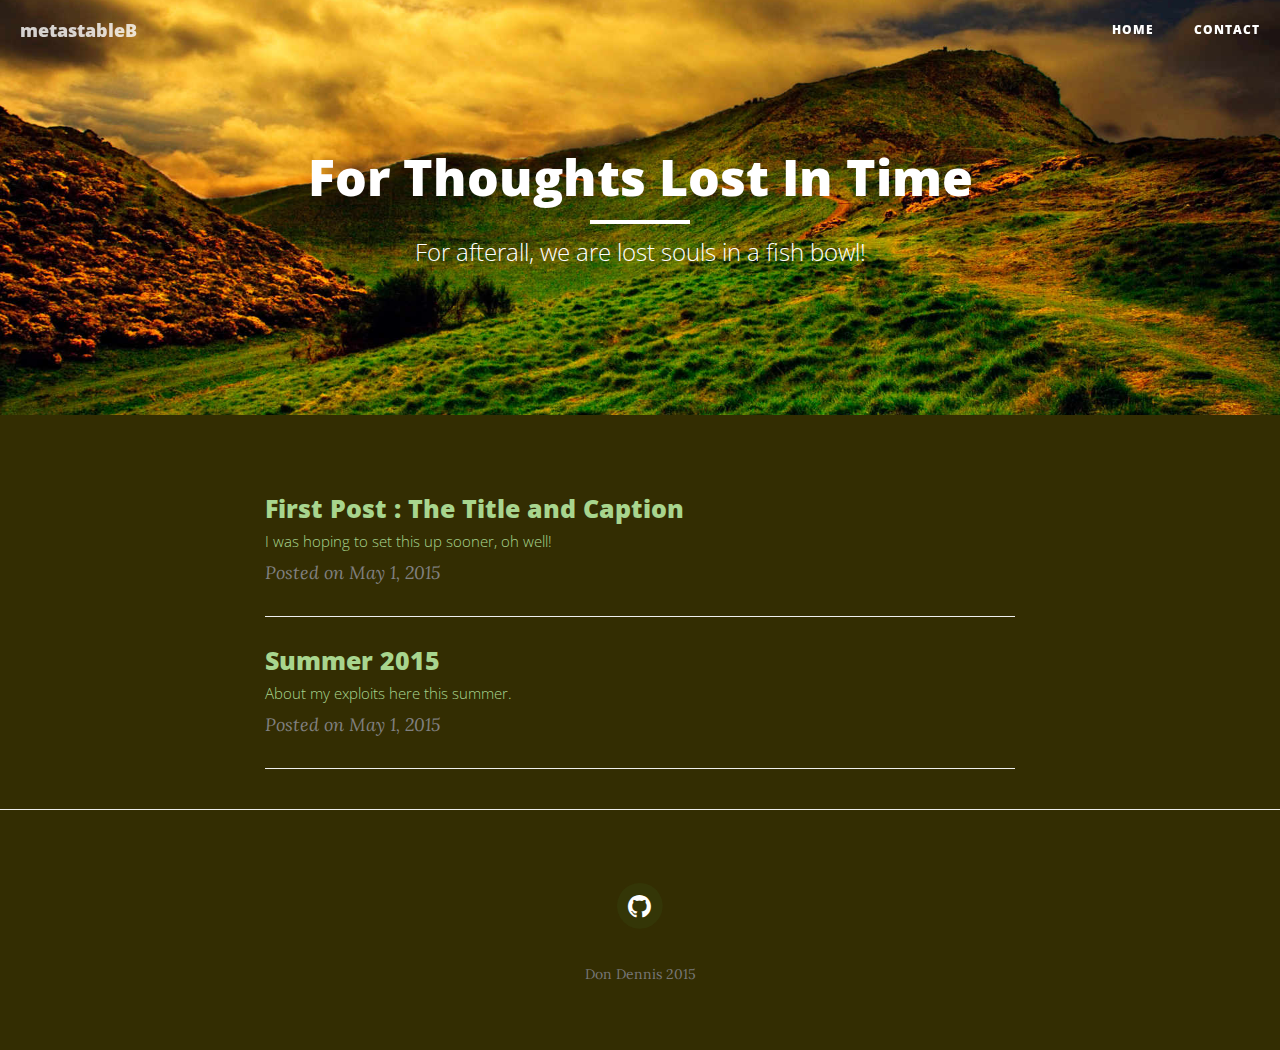
==== blog/index.html @ 01f56fd7 "Initial commit, has everything till the first page of standalone hadoop" ====
<!DOCTYPE html>
<html lang="en">

<head>

    <meta charset="utf-8">
    <meta http-equiv="X-UA-Compatible" content="IE=edge">
    <meta name="viewport" content="width=device-width, initial-scale=1">
    <meta name="description" content="">
    <meta name="author" content="">

    <title>Blog</title>

    <!-- Bootstrap Core CSS -->
    <link href="css/bootstrap.min.css" rel="stylesheet">

    <!-- Custom CSS -->
    <link href="css/clean-blog.min.css" rel="stylesheet">

    <!-- Custom Fonts -->
    <link href="http://maxcdn.bootstrapcdn.com/font-awesome/4.1.0/css/font-awesome.min.css" rel="stylesheet" type="text/css">
    <link href='http://fonts.googleapis.com/css?family=Lora:400,700,400italic,700italic' rel='stylesheet' type='text/css'>
    <link href='http://fonts.googleapis.com/css?family=Open+Sans:300italic,400italic,600italic,700italic,800italic,400,300,600,700,800' rel='stylesheet' type='text/css'>

    <!-- HTML5 Shim and Respond.js IE8 support of HTML5 elements and media queries -->
    <!-- WARNING: Respond.js doesn't work if you view the page via file:// -->
    <!--[if lt IE 9]>
        <script src="https://oss.maxcdn.com/libs/html5shiv/3.7.0/html5shiv.js"></script>
        <script src="https://oss.maxcdn.com/libs/respond.js/1.4.2/respond.min.js"></script>
    <![endif]-->

</head>

<body>

    <!-- Navigation -->
    <nav class="navbar navbar-default navbar-custom navbar-fixed-top">
        <div class="container-fluid">
            <!-- Brand and toggle get grouped for better mobile display -->
            <div class="navbar-header page-scroll">
                <button type="button" class="navbar-toggle" data-toggle="collapse" data-target="#bs-example-navbar-collapse-1">
                    <span class="sr-only">Toggle navigation</span>
                    <span class="icon-bar"></span>
                    <span class="icon-bar"></span>
                    <span class="icon-bar"></span>
                </button>
                <a class="navbar-brand" href="index.html">metastableB</a>
            </div>

            <!-- Collect the nav links, forms, and other content for toggling -->
            <div class="collapse navbar-collapse" id="bs-example-navbar-collapse-1">
                <ul class="nav navbar-nav navbar-right">
                    <li>
                        <a href="../index.php">Home</a>
                    </li>
<!--       <li>
                        <a href="about.html">About</a>
                    </li>
                    <li>
                        <a href="post.html">Sample Post</a>
                    </li>
-->
                    <li>
                        <a href="contact.html">Contact</a>
                    </li>
                </ul>
            </div>
            <!-- /.navbar-collapse -->
        </div>
        <!-- /.container -->
    </nav>

    <!-- Page Header -->
    <!-- Set your background image for this header on the line below. -->
    <header class="intro-header" style="background-image: url('img/home-bg.jpg')">
        <div class="container">
            <div class="row">
                <div class="col-lg-8 col-lg-offset-2 col-md-10 col-md-offset-1">
                    <div class="site-heading">
                        <h1>For Thoughts Lost In Time</h1>
                        <hr class="small">
                        <span class="subheading">For afterall, we are lost souls in a fish bowl!</span>
                    </div>
                </div>
            </div>
        </div>
    </header>

    <!-- Main Content -->
    <div class="container">
        <div class="row">
            <div class="col-lg-8 col-lg-offset-2 col-md-10 col-md-offset-1">
                <div class="post-preview">
                    <a href="FirstPost.html">
                        <h2 class="post-title">
                            First Post : The Title and Caption
                        </h2>
                        <h3 class="post-subtitle">
                            I was hoping to set this up sooner, oh well!
                        </h3>
                    </a>
                    <p class="post-meta">Posted on May 1, 2015</p>
                </div>
                <hr>
             
                <div class="post-preview">
                    <a href="html/summer2015">
                        <h2 class="post-title">
                            Summer 2015 
                        </h2>
                        <h3 class="post-subtitle">
                            About my exploits here this summer.
                        </h3>
                    </a>
                    <p class="post-meta">Posted on May 1, 2015</p>
                </div>
                <hr>
<!--       
                <div class="post-preview">
                    <a href="post.html">
                        <h2 class="post-title">
                            Science has not yet mastered prophecy
                        </h2>
                        <h3 class="post-subtitle">
                            We predict too much for the next year and yet far too little for the next ten.
                        </h3>
                    </a>
                    <p class="post-meta">Posted by <a href="#">Start Bootstrap</a> on August 24, 2014</p>
                </div>
                <hr>
                <div class="post-preview">
                    <a href="post.html">
                        <h2 class="post-title">
                            Failure is not an option
                        </h2>
                        <h3 class="post-subtitle">
                            Many say exploration is part of our destiny, but it’s actually our duty to future generations.
                        </h3>
                    </a>
                    <p class="post-meta">Posted by <a href="#">Start Bootstrap</a> on July 8, 2014</p>
                </div>
                <hr>
-->                
                <!-- Pager -->
                <ul class="pager">
<!--
                    <li class="next">
                        <a href="#">Older Posts &rarr;</a>
                    </li>
-->
                </ul>
            </div>
        </div>
    </div>

    <hr>

    <!-- Footer -->
    <footer>
        <div class="container">
            <div class="row">
                <div class="col-lg-8 col-lg-offset-2 col-md-10 col-md-offset-1">
                    <ul class="list-inline text-center">
<!--                        <li>
                            <a href="http://www.facebook.com">
                                <span class="fa-stack fa-lg">
                                    <i class="fa fa-circle fa-stack-2x"></i>
                                    <i class="fa fa-twitter fa-stack-1x fa-inverse"></i>
                                </span>
                            </a>
                        </li>
                        <li>
                            <a href="http://www.facebook.com">
                                <span class="fa-stack fa-lg">
                                    <i class="fa fa-circle fa-stack-2x"></i>
                                    <i class="fa fa-facebook fa-stack-1x fa-inverse"></i>
                                </span>
                            </a>
-->                       </li>
                        <li>
                            <a href="https://github.com/metastableB">
                                <span class="fa-stack fa-lg">
                                    <i class="fa fa-circle fa-stack-2x"></i>
                                    <i class="fa fa-github fa-stack-1x fa-inverse"></i>
                                </span>
                            </a>
                        </li>
                    </ul>
                    <p class="copyright text-muted">Don Dennis 2015</p>
                </div>
            </div>
        </div>
    </footer>

    <!-- jQuery -->
    <script src="js/jquery.js"></script>

    <!-- Bootstrap Core JavaScript -->
    <script src="js/bootstrap.min.js"></script>

    <!-- Custom Theme JavaScript -->
    <script src="js/clean-blog.min.js"></script>

</body>

</html>
---- blog/css/clean-blog.min.css ----
/*!
 * Clean Blog v1.0.0 (http://startbootstrap.com)
 * Copyright 2014 Start Bootstrap
 * Licensed under Apache 2.0 (https://github.com/IronSummitMedia/startbootstrap/blob/gh-pages/LICENSE)
 */

body{font-family:Lora,'Times New Roman',serif;font-size:20px;color: #E3F7D7;}p{line-height:1.5;margin:30px 0}p a{text-decoration:underline}h1,h2,h3,h4,h5,h6{font-family:'Open Sans','Helvetica Neue',Helvetica,Arial,sans-serif;font-weight:800}a{color: rgba(75, 228, 112, 0.05);}a:hover,a:focus{color:#0085a1}a img:hover,a img:focus{cursor:zoom-in}blockquote{color:gray;font-style:italic}hr.small{max-width:100px;margin:15px auto;border-width:4px;border-color:#fff}.navbar-custom{position:absolute;top:0;left:0;width:100%;z-index:3;font-family:'Open Sans','Helvetica Neue',Helvetica,Arial,sans-serif}.navbar-custom .navbar-brand{font-weight:800}.navbar-custom .nav li a{text-transform:uppercase;font-size:12px;font-weight:800;letter-spacing:1px}@media only screen and (min-width:768px){.navbar-custom{background:0 0;border-bottom:1px solid transparent}.navbar-custom .navbar-brand{color:#fff;padding:20px}.navbar-custom .navbar-brand:hover,.navbar-custom .navbar-brand:focus{color:rgba(255,255,255,.8)}.navbar-custom .nav li a{color:#fff;padding:20px}.navbar-custom .nav li a:hover,.navbar-custom .nav li a:focus{color:rgba(255,255,255,.8)}}@media only screen and (min-width:1170px){.navbar-custom{-webkit-transition:background-color .3s;-moz-transition:background-color .3s;transition:background-color .3s;-webkit-transform:translate3d(0,0,0);-moz-transform:translate3d(0,0,0);-ms-transform:translate3d(0,0,0);-o-transform:translate3d(0,0,0);transform:translate3d(0,0,0);-webkit-backface-visibility:hidden;backface-visibility:hidden}.navbar-custom.is-fixed{position:fixed;top:-61px;background-color:rgba(255,255,255,.9);border-bottom:1px solid #f2f2f2;-webkit-transition:-webkit-transform .3s;-moz-transition:-moz-transform .3s;transition:transform .3s}.navbar-custom.is-fixed .navbar-brand{color:#404040}.navbar-custom.is-fixed .navbar-brand:hover,.navbar-custom.is-fixed .navbar-brand:focus{color:#0085a1}.navbar-custom.is-fixed .nav li a{color:#404040}.navbar-custom.is-fixed .nav li a:hover,.navbar-custom.is-fixed .nav li a:focus{color:#0085a1}.navbar-custom.is-visible{-webkit-transform:translate3d(0,100%,0);-moz-transform:translate3d(0,100%,0);-ms-transform:translate3d(0,100%,0);-o-transform:translate3d(0,100%,0);transform:translate3d(0,100%,0)}}.intro-header{background-color:gray;background:no-repeat center center;background-attachment:scroll;-webkit-background-size:cover;-moz-background-size:cover;background-size:cover;-o-background-size:cover;margin-bottom:50px}.intro-header .site-heading,.intro-header .post-heading,.intro-header .page-heading{padding:100px 0 50px;color:#fff}@media only screen and (min-width:768px){.intro-header .site-heading,.intro-header .post-heading,.intro-header .page-heading{padding:150px 0}}.intro-header .site-heading,.intro-header .page-heading{text-align:center}.intro-header .site-heading h1,.intro-header .page-heading h1{margin-top:0;font-size:50px}.intro-header .site-heading .subheading,.intro-header .page-heading .subheading{font-size:24px;line-height:1.1;display:block;font-family:'Open Sans','Helvetica Neue',Helvetica,Arial,sans-serif;font-weight:300;margin:10px 0 0}@media only screen and (min-width:768px){.intro-header .site-heading h1,.intro-header .page-heading h1{font-size: 50px;}}.intro-header .post-heading h1{font-size:35px}.intro-header .post-heading .subheading,.intro-header .post-heading .meta{line-height:1.1;display:block}.intro-header .post-heading .subheading{font-family:'Open Sans','Helvetica Neue',Helvetica,Arial,sans-serif;font-size:24px;margin:10px 0 30px;font-weight:600}.intro-header .post-heading .meta{font-family:Lora,'Times New Roman',serif;font-style:italic;font-weight:300;font-size:20px}.intro-header .post-heading .meta a{color:#fff}@media only screen and (min-width:768px){.intro-header .post-heading h1{font-size:55px}.intro-header .post-heading .subheading{font-size:30px}}.post-preview>a{color: #A8D58E;}.post-preview>a:hover,.post-preview>a:focus{text-decoration:none;color:#0085a1}.post-preview>a>.post-title{font-size:30px;margin-top:30px;margin-bottom:10px}.post-preview>a>.post-subtitle{margin:0;font-weight:300;margin-bottom:10px}.post-preview>.post-meta{color:gray;font-size:18px;font-style:italic;margin-top:0}.post-preview>.post-meta>a{text-decoration:none;color: #778E24;}.post-preview>.post-meta>a:hover,.post-preview>.post-meta>a:focus{color:#0085a1;text-decoration:underline}@media only screen and (min-width:768px){.post-preview>a>.post-title{font-size: 25px;}}.section-heading{font-size:36px;margin-top:60px;font-weight:700}.caption{text-align:center;font-size:14px;padding:10px;font-style:italic;margin:0;display:block;border-bottom-right-radius:5px;border-bottom-left-radius:5px}footer{padding:50px 0 65px}footer .list-inline{margin:0;padding:0}footer .copyright{font-size:14px;text-align:center;margin-bottom:0}.floating-label-form-group{font-size:14px;position:relative;margin-bottom:0;padding-bottom:.5em;border-bottom:1px solid #eee}.floating-label-form-group input,.floating-label-form-group textarea{z-index:1;position:relative;padding-right:0;padding-left:0;border:none;border-radius:0;font-size:1.5em;background:0 0;box-shadow:none!important;resize:none}.floating-label-form-group label{display:block;z-index:0;position:relative;top:2em;margin:0;font-size:.85em;line-height:1.764705882em;vertical-align:middle;vertical-align:baseline;opacity:0;-webkit-transition:top .3s ease,opacity .3s ease;-moz-transition:top .3s ease,opacity .3s ease;-ms-transition:top .3s ease,opacity .3s ease;transition:top .3s ease,opacity .3s ease}.floating-label-form-group::not(:first-child){padding-left:14px;border-left:1px solid #eee}.floating-label-form-group-with-value label{top:0;opacity:1}.floating-label-form-group-with-focus label{color:#0085a1}form .row:first-child .floating-label-form-group{border-top:1px solid #eee}.btn{font-family:'Open Sans','Helvetica Neue',Helvetica,Arial,sans-serif;text-transform:uppercase;font-size:14px;font-weight:800;letter-spacing:1px;border-radius:0;padding:15px 25px}.btn-lg{font-size:16px;padding:25px 35px}.btn-default:hover,.btn-default:focus{background-color:#0085a1;border:1px solid #0085a1;color:#fff}.pager{margin:20px 0 0}.pager li>a,.pager li>span{font-family:'Open Sans','Helvetica Neue',Helvetica,Arial,sans-serif;text-transform:uppercase;font-size:14px;font-weight:800;letter-spacing:1px;padding:15px 25px;background-color:#fff;border-radius:0}.pager li>a:hover,.pager li>a:focus{color:#fff;background-color:#0085a1;border:1px solid #0085a1}.pager .disabled>a,.pager .disabled>a:hover,.pager .disabled>a:focus,.pager .disabled>span{color:gray;background-color:#404040;cursor:not-allowed}::-moz-selection{color:#fff;text-shadow:none;background:#0085a1}::selection{color: #332D02;text-shadow:none;background: #428448;}img::selection{color:#fff;background:0 0}img::-moz-selection{color:#fff;background:0 0}body{webkit-tap-highlight-color:#0085a1}
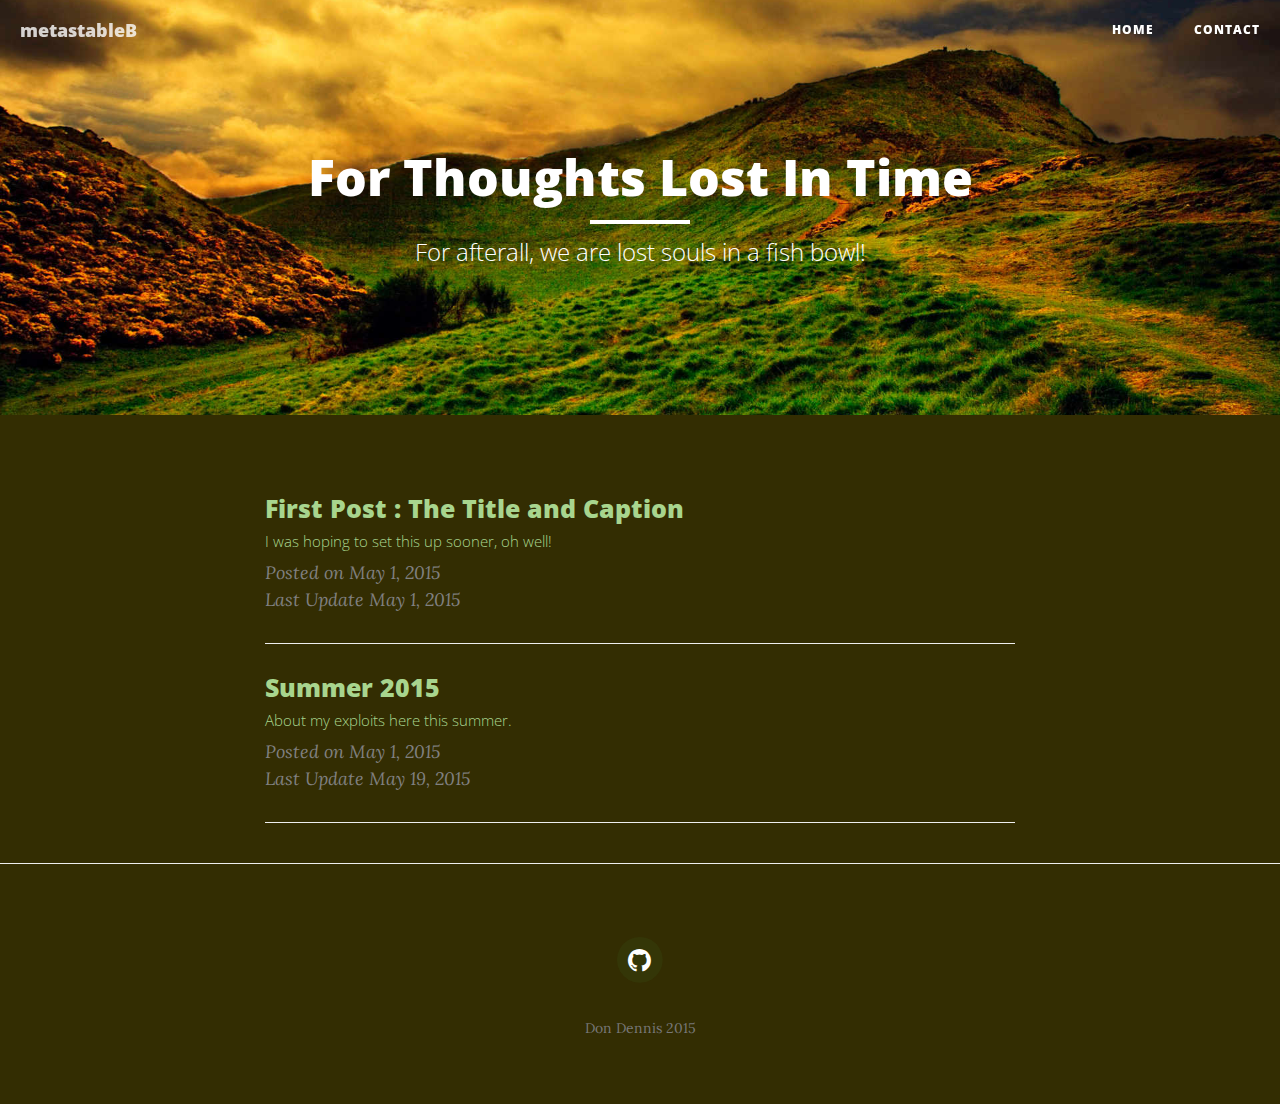
==== commit 1abe3669: "[minor] Fixing dates" ====
--- a/blog/index.html
+++ b/blog/index.html
@@ -99,7 +99,8 @@
                             I was hoping to set this up sooner, oh well!
                         </h3>
                     </a>
-                    <p class="post-meta">Posted on May 1, 2015</p>
+                    <p class="post-meta">Posted on May 1, 2015<br>
+                    Last Update May 1, 2015</p>
                 </div>
                 <hr>
              
@@ -112,7 +113,7 @@
                             About my exploits here this summer.
                         </h3>
                     </a>
-                    <p class="post-meta">Posted on May 1, 2015</p>
+                    <p class="post-meta">Posted on May 1, 2015<br>Last Update May 19, 2015</p>
                 </div>
                 <hr>
 <!--       
